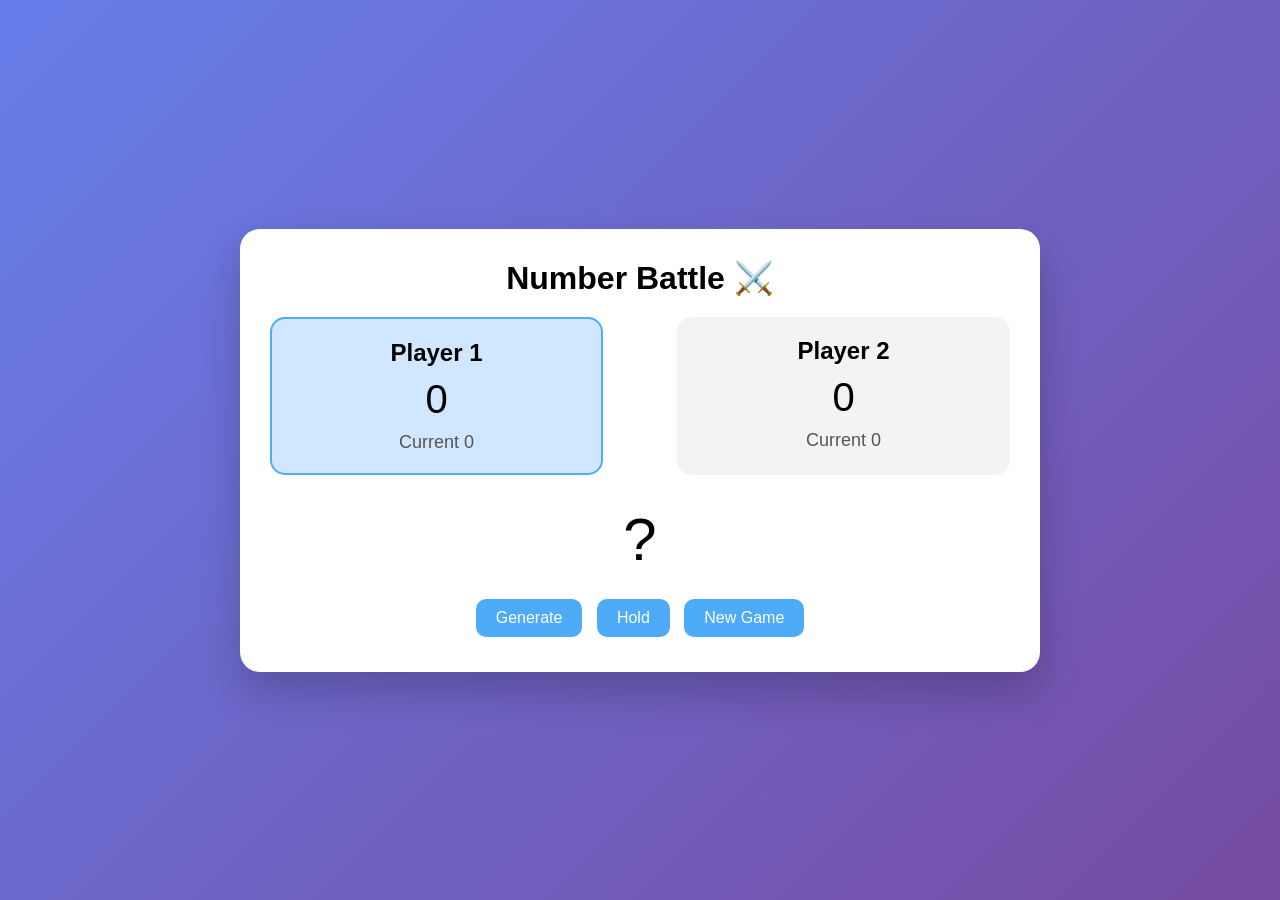
==== numberBeat/index.html @ f5d71fee "adding files" ====
<!-- index.html -->
<!DOCTYPE html>
<html lang="en">
  <head>
    <meta charset="UTF-8" />
    <title>Number Battle Game</title>
    <link rel="stylesheet" href="style.css" />
  </head>
  <body>
    <div class="game">
      <h1>Number Battle ⚔️</h1>

      <div class="players">
        <div class="player player--0 active">
          <h2 id="name--0">Player 1</h2>
          <div id="score--0" class="score">0</div>
          <div id="current--0" class="current">Current: 0</div>
        </div>

        <div class="player player--1">
          <h2 id="name--1">Player 2</h2>
          <div id="score--1" class="score">0</div>
          <div id="current--1" class="current">Current: 0</div>
        </div>
      </div>

      <div class="number-box" id="number">?</div>

      <div class="buttons">
        <button class="btn--generate">Generate</button>
        <button class="btn--hold">Hold</button>
        <button class="btn--new">New Game</button>
      </div>
    </div>

    <script src="script.js"></script>
  </body>
</html>
---- numberBeat/style.css ----
* {
  margin: 0;
  padding: 0;
  box-sizing: border-box;
  font-family: Arial, sans-serif;
}

body {
  height: 100vh;
  display: flex;
  justify-content: center;
  align-items: center;
  background: linear-gradient(135deg, #667eea, #764ba2);
}

.game {
  width: 800px;
  background: white;
  border-radius: 20px;
  box-shadow: 0 20px 40px rgba(0, 0, 0, 0.2);
  padding: 30px;
  text-align: center;
}

h1 {
  margin-bottom: 20px;
}

.players {
  display: flex;
  justify-content: space-between;
  margin-bottom: 30px;
}

.player {
  width: 45%;
  padding: 20px;
  border-radius: 15px;
  background: #f3f3f3;
}

.player.active {
  background: #d1e7ff;
  border: 2px solid #4dabf7;
}

.player.winner {
  background: #d3f9d8;
  border: 2px solid #40c057;
}

.score {
  font-size: 40px;
  margin: 10px 0;
}

.current {
  font-size: 18px;
  color: #555;
}

.number-box {
  font-size: 60px;
  margin: 20px 0;
}

.buttons {
  margin-top: 20px;
}

button {
  padding: 10px 20px;
  margin: 5px;
  border: none;
  border-radius: 10px;
  cursor: pointer;
  font-size: 16px;
  background: #4dabf7;
  color: white;
  transition: 0.2s;
}

button:hover {
  background: #339af0;
}
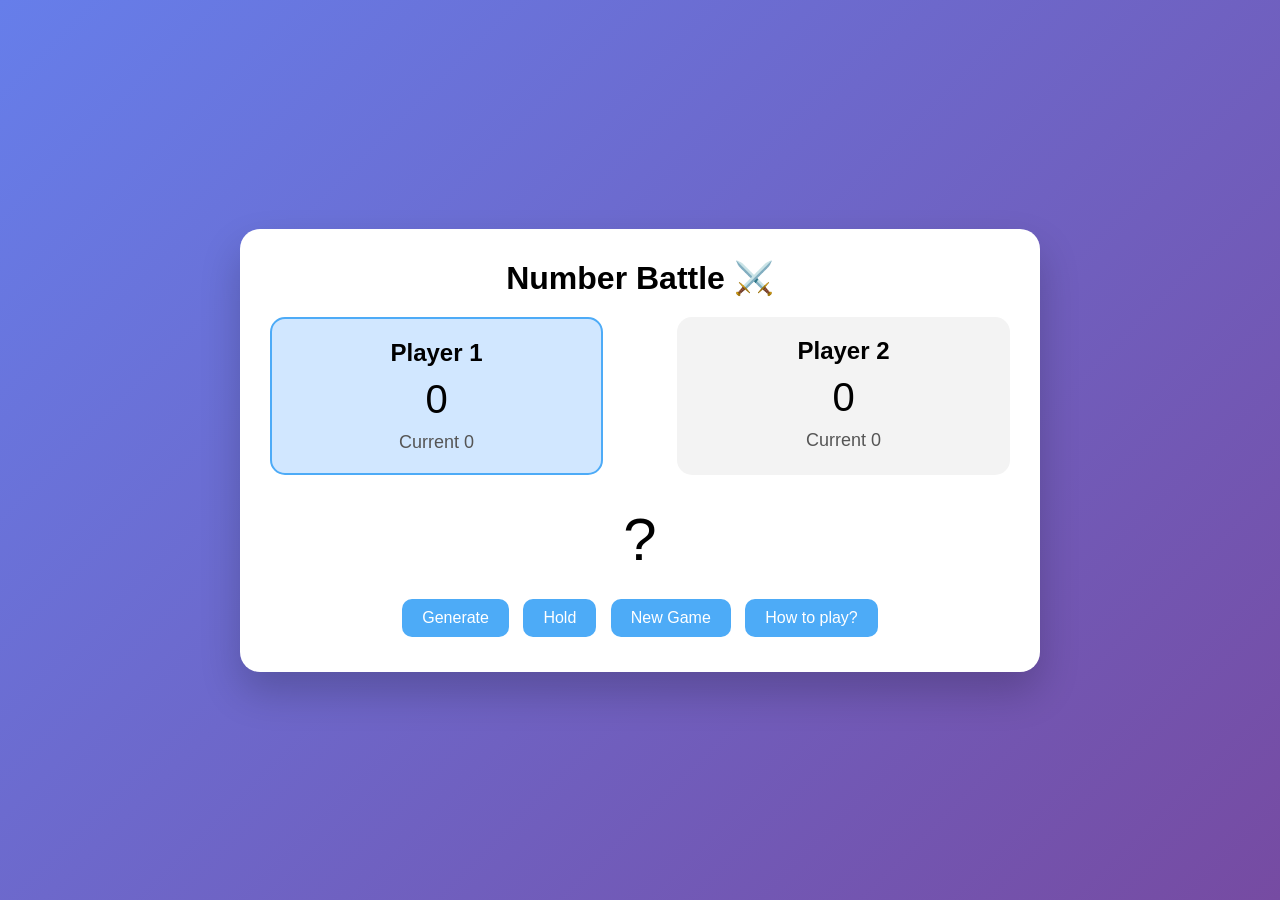
==== commit 9db20149: "Instruction Added" ====
--- a/numberBeat/index.html
+++ b/numberBeat/index.html
@@ -7,6 +7,25 @@
     <link rel="stylesheet" href="style.css" />
   </head>
   <body>
+    <div class="modal hidden">
+      <button class="close-modal">&times;</button>
+      <h1>How to play?</h1>
+      <p>
+        <b>Number Battle</b> ⚔️ is a simple two-player strategy game built with
+        JavaScript, where luck and decision-making go hand in hand. Players take
+        turns generating a random number between 1 and 10. Each number (except
+        1) adds to the player’s current score for that turn. However, if a
+        player generates a 1, they lose all the points accumulated in that round
+        and their turn immediately ends. At any point during their turn, a
+        player can choose to “Hold,” which safely adds their current score to
+        their total score and passes the turn to the other player. The challenge
+        lies in deciding when to stop and secure points, or continue generating
+        numbers and risk losing everything. The first player to reach 50 total
+        points wins the game, making every turn a balance between risk and
+        strategy.
+      </p>
+    </div>
+    <div class="overlay hidden"></div>
     <div class="game">
       <h1>Number Battle ⚔️</h1>
 
@@ -30,6 +49,7 @@
         <button class="btn--generate">Generate</button>
         <button class="btn--hold">Hold</button>
         <button class="btn--new">New Game</button>
+        <button class="btn--how">How to play?</button>
       </div>
     </div>
 
--- a/numberBeat/style.css
+++ b/numberBeat/style.css
@@ -83,3 +83,48 @@
 button:hover {
   background: #339af0;
 }
+
+.close-modal {
+  position: absolute;
+  top: 1.2rem;
+  right: 2rem;
+  font-size: 4rem;
+  cursor: pointer;
+  border: none;
+  background: none;
+  color: #4dabf7;
+}
+
+.close-modal:hover {
+  background: #4dabf7;
+  color: white;
+}
+
+.modal {
+  text-align: center;
+  position: absolute;
+  top: 50%;
+  left: 50%;
+  transform: translate(-50%, -50%);
+  width: 70%;
+  background-color: white;
+  padding: 6rem;
+  border-radius: 20px;
+  box-shadow: 0 3rem 5rem rgba(0, 0, 0, 0.3);
+  z-index: 10;
+}
+
+.overlay {
+  position: absolute;
+  top: 0;
+  left: 0;
+  width: 100%;
+  height: 100%;
+  background-color: rgba(0, 0, 0, 0.6);
+  backdrop-filter: blur(3px);
+  z-index: 5;
+}
+
+.hidden {
+  display: none;
+}
